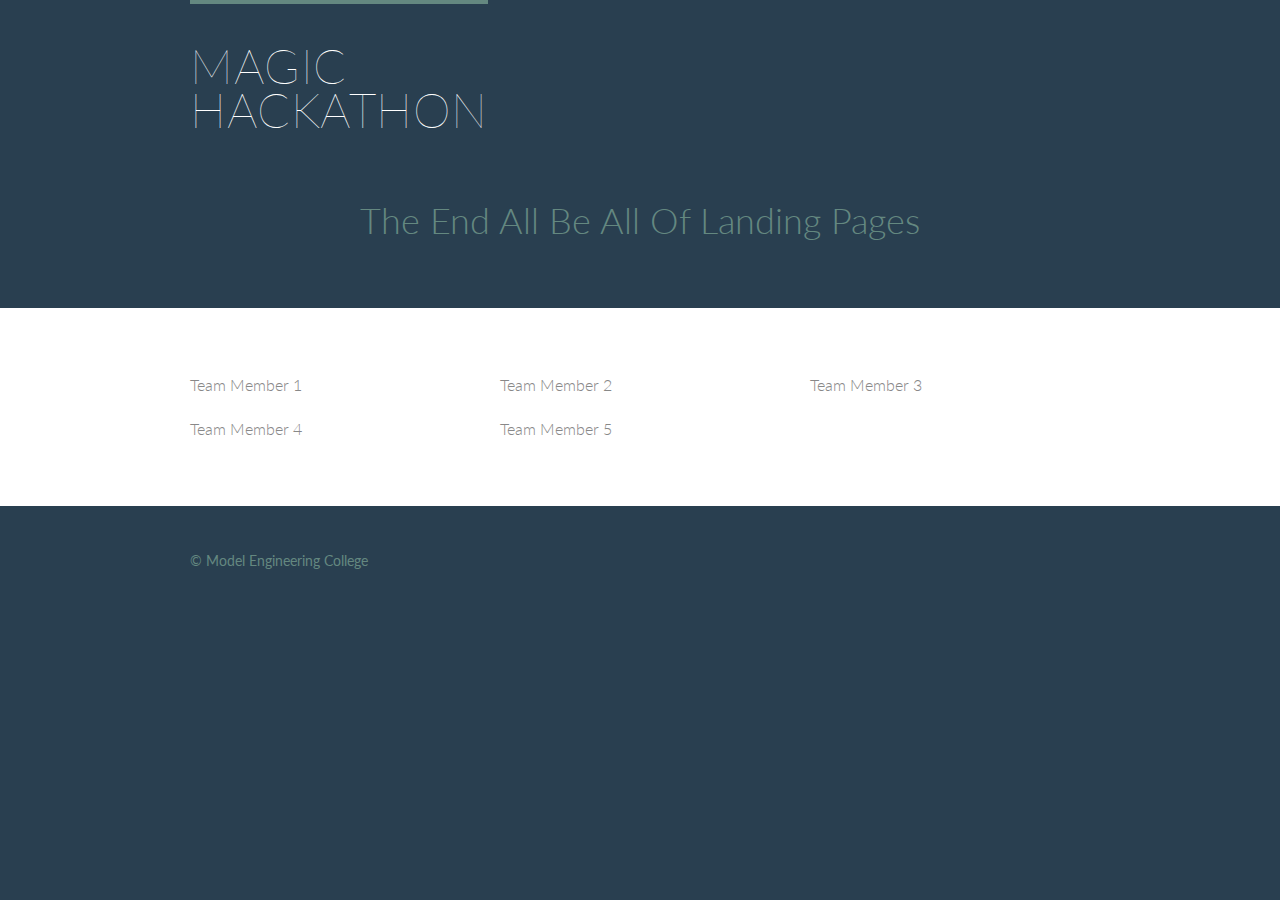
==== Problem-2/index.html @ d89810a9 "Added Problem 2 initial code" ====
<!DOCTYPE html>
<html lang="en">
  <head>
    <meta charset="utf-8">
    <title>Styles Conference</title>
    <link rel="stylesheet" href="styles.css">
    <link rel="stylesheet"
  href="http://fonts.googleapis.com/css?family=Lato:100,300,400">
  </head>
  <body>
    <header class="primary-header container group">
        <h1 class="logo">
          <a href="index.html">Magic <br> Hackathon</a>
        </h1>
    </header>
    <section class="hero container">
      <section>
        <h2>The End All Be All Of Landing Pages</h2>
      </section>
    </section>
    <section class="row">
      <div class="grid">
        <section class="teaser col-1-3">
          
          <p>Team Member 1</p>
        </section><section class="teaser col-1-3">
          
          <p>Team Member 2</p>
        </section><section class="teaser col-1-3">
          
          <p>Team Member 3</p>
        </section><section class="teaser col-1-3">
          
          <p>Team Member 4</p>
        </section><section class="teaser col-1-3">
          
          <p>Team Member 5</p>
        </section>
      </div>
    </section>
    <footer class="primary-footer container group">
        <small>&copy; Model Engineering College</small>
      </footer>  
  </body>
</html>
---- Problem-2/styles.css ----
html, body, div, span, applet, object, iframe,
h1, h2, h3, h4, h5, h6, p, blockquote, pre,
a, abbr, acronym, address, big, cite, code,
del, dfn, em, img, ins, kbd, q, s, samp,
small, strike, strong, sub, sup, tt, var,
b, u, i, center,
dl, dt, dd, ol, ul, li,
fieldset, form, label, legend,
table, caption, tbody, tfoot, thead, tr, th, td,
article, aside, canvas, details, embed,
figure, figcaption, footer, header, hgroup,
menu, nav, output, ruby, section, summary,
time, mark, audio, video {
  margin: 0;
  padding: 0;
  border: 0;
  font-size: 100%;
  font: inherit;
  vertical-align: baseline;
}
/* HTML5 display-role reset for older browsers */
article, aside, details, figcaption, figure,
footer, header, hgroup, menu, nav, section {
  display: block;
}
body {
  line-height: 1;
}
ol, ul {
  list-style: none;
}
blockquote, q {
  quotes: none;
}
blockquote:before, blockquote:after,
q:before, q:after {
  content: '';
  content: none;
}
table {
  border-collapse: collapse;
  border-spacing: 0;
}

/*
  ========================================
  Grid
  ========================================
*/ 

*,
*:before,
*:after {
  -webkit-box-sizing: border-box;
     -moz-box-sizing: border-box;
          box-sizing: border-box;
}

.container,
.grid {
  margin: 0 auto;
  width: 960px;
}

.container {
  padding-left: 30px;
  padding-right: 30px;
}

.col-1-3 {
  width: 33.33%;
}

.col-2-3 {
  width: 66.66%;
}

.col-1-3,
.col-2-3 {
  display: inline-block;
  vertical-align: top;
}

.grid,
.col-1-3,
.col-2-3 {
  padding-left: 15px;
  padding-right: 15px;
}

.teaser a:hover h3 {
  color: #a9b2b9;
}

/*
  ========================================
  Typography
  ========================================
*/

h1, h3, h4, h5, p {
  margin-bottom: 22px;
}

h1, h2, h3, h4 {
  color: #648880;
}

h1 {
  font-size: 36px;
  line-height: 44px;
}

h2 {
  font-size: 24px;
  line-height: 44px;
}

h3 {
  font-size: 21px;
}

h4 {
  font-size: 18px;
}

h5 {
  color: #a9b2b9;
  font-size: 14px;
  font-weight: 400;
  text-transform: uppercase;
}

strong {
  font-weight: 400;
}

cite, em {
  font-style: italic;
}

.tagline {
  margin: 66px 0 22px 0;
  text-align: right;
}

.primary-nav {
  font-size: 14px;
  font-weight: 400;
  letter-spacing: .5px;
  text-transform: uppercase;
}

/*
  ========================================
  Leads
  ========================================
*/

.lead {
  text-align: center;
}
.lead p {
  font-size: 21px;
  line-height: 33px;
}

/*
  ========================================
  Buttons
  ========================================
*/

.btn {
  border-radius: 5px;
  color: #fff;
  cursor: pointer;
  display: inline-block;
  font-weight: 400;
  letter-spacing: .5px;
  margin: 0;
  text-transform: uppercase;
}

.btn-alt {
  border: 1px solid #fff;
  padding: 10px 30px;
}

.btn-alt:hover {
  background: #fff;
  color: #648880;
}

/*
  ========================================
  Home
  ========================================
*/

.hero {
  color: #fff;
  line-height: 44px;
  padding: 22px 80px 66px 80px;
  text-align: center;
}

.hero h2 {
  font-size: 36px;
}

.hero p {
  font-size: 24px;
  font-weight: 100;
}

/*
  ========================================
  Clearfix
  ========================================
*/
.group:before,
.group:after {
  content: "";
  display: table;
}
.group:after {
  clear: both;
}
.group {
  clear: both;
}

/*
  ========================================
  Rows
  ========================================
*/

.row,
.row-alt {
  min-width: 960px;
}

.row {
  background: #fff;
  padding: 66px 0 44px 0;
}

.row-alt {
  background: #cbe2c1;
  background: -webkit-linear-gradient(to right, #a1d3b0, #f6f1d3);
  background: -moz-linear-gradient(to right, #a1d3b0, #f6f1d3);
  background: linear-gradient(to right, #a1d3b0, #f6f1d3);
  padding: 44px 0 22px 0;
}

/*
  ========================================
  Primary header
  ========================================
*/

.logo {
  border-top: 4px solid #648880;
  float: left;
  font-size: 48px;
  font-weight: 100;
  letter-spacing: .5px;
  line-height: 44px;
  padding: 40px 0 22px 0;
  text-transform: uppercase;
}

/*
  ========================================
  Primary footer
  ========================================
*/

.primary-footer {
  color: #648880;
  font-size: 14px;
  padding-bottom: 44px;
  padding-top: 44px;
}

.primary-footer small {
  float: left;
  font-weight: 400;
}

/*
  ========================================
  Custom styles
  ========================================
*/

body {
  background: #293f50;
  color: #888;
  font: 300 16px/22px "Lato", "Open Sans", "Helvetica Neue", Helvetica, Arial, sans-serif;
}

/*
  ========================================
  Links
  ========================================
*/

a {
  color: #648880;
  text-decoration: none;
}

a:hover {
  color: #a9b2b9;
}

p a {
  border-bottom: 1px solid #dfe2e5;
}

.primary-header a,
.primary-footer a {
  color: #fff;
}

.primary-header a:hover,
.primary-footer a:hover {
  color: #648880;
}

/*
  ========================================
  Navigation
  ========================================
*/

.nav {
  text-align: right;
}
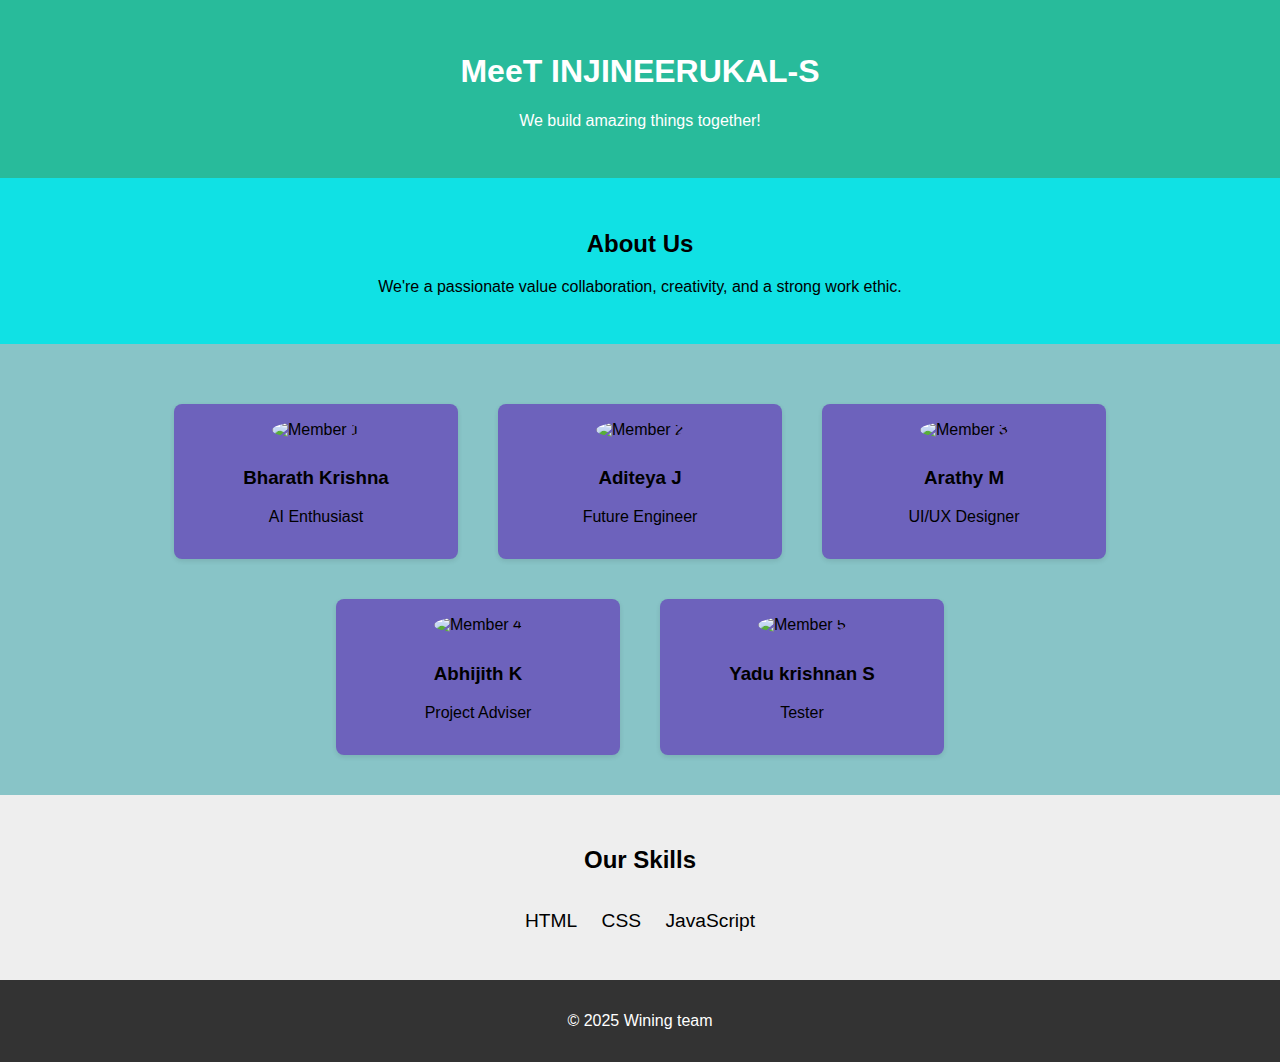
==== commit c694651e: "Add files via upload" ====
--- a/Problem-2/index.html
+++ b/Problem-2/index.html
@@ -1,45 +1,81 @@
-<!DOCTYPE html>
-<html lang="en">
-  <head>
-    <meta charset="utf-8">
-    <title>Styles Conference</title>
-    <link rel="stylesheet" href="styles.css">
-    <link rel="stylesheet"
-  href="http://fonts.googleapis.com/css?family=Lato:100,300,400">
-  </head>
-  <body>
-    <header class="primary-header container group">
-        <h1 class="logo">
-          <a href="index.html">Magic <br> Hackathon</a>
-        </h1>
-    </header>
-    <section class="hero container">
-      <section>
-        <h2>The End All Be All Of Landing Pages</h2>
-      </section>
-    </section>
-    <section class="row">
-      <div class="grid">
-        <section class="teaser col-1-3">
-          
-          <p>Team Member 1</p>
-        </section><section class="teaser col-1-3">
-          
-          <p>Team Member 2</p>
-        </section><section class="teaser col-1-3">
-          
-          <p>Team Member 3</p>
-        </section><section class="teaser col-1-3">
-          
-          <p>Team Member 4</p>
-        </section><section class="teaser col-1-3">
-          
-          <p>Team Member 5</p>
-        </section>
-      </div>
-    </section>
-    <footer class="primary-footer container group">
-        <small>&copy; Model Engineering College</small>
-      </footer>  
-  </body>
-</html>
+<!DOCTYPE html>
+<html lang="en">
+<head>
+  <meta charset="UTF-8">
+  <meta name="viewport" content="width=device-width, initial-scale=1.0">
+  <title>Our Awesome Team</title>
+  <link rel="stylesheet" href="style.css">
+</head>
+<body>
+
+  <header>
+    <h1>MeeT INJINEERUKAL-S</h1>
+    <p>We build amazing things together!</p>
+  </header>
+
+  <section class="team-intro">
+    <h2>About Us</h2>
+    <p>We're a passionate value collaboration, creativity, and a strong work ethic.</p>
+  </section>
+
+  <section class="team-members">
+    <div class="member" data-name="Bharath Krishna" data-role="AI Enthusiast" data-description="Loves Reading manga and watching anime.">
+      <img src="Bharath.jpg" alt="Member 1">
+      <h3>Bharath Krishna</h3>
+      <p>AI Enthusiast</p>
+    </div>
+
+    <div class="member" data-name="Aditeya J" data-role="Future Engineer" data-description="Master Of fucking things up">
+      <img src="Aditeya.jpg" alt="Member 2">
+      <h3>Aditeya J</h3>
+      <p>Future Engineer</p>
+    </div>
+
+    <div class="member" data-name="Arathy M" data-role="UI/UX Designer" data-description="Creates intuitive Design using figma">
+      <img src="ARATHY.jpg" alt="Member 3">
+      <h3>Arathy M</h3>
+      <p>UI/UX Designer</p>
+    </div>
+
+    <div class="member" data-name="Abhijith K" data-role="Project Adviser" data-description="Keeps everything mESSY">
+      <img src="ABHIJITH.jpg" alt="Member 4">
+      <h3>Abhijith K</h3>
+      <p>Project Adviser</p>
+    </div>
+
+    <div class="member" data-name="Yadu krishnan S" data-role=" Tester" data-description="Tests every bug on screen">
+        <img src="Yadu.jpg" alt="Member 5">
+        <h3>Yadu krishnan S</h3>
+        <p>Tester</p>
+      </div>
+
+
+
+  </section>
+
+  <section class="our-skills">
+    <h2>Our Skills</h2>
+    <ul>
+      <li>HTML</li>
+      <li>CSS</li>
+      <li>JavaScript</li>
+      
+    </ul>
+  </section>
+
+  <div id="member-modal" class="modal">
+    <div class="modal-content">
+      <span class="close">×</span>
+      <h2 id="modal-name"></h2>
+      <p id="modal-role"></p>
+      <p id="modal-description"></p>
+    </div>
+  </div>
+
+  <footer>
+    <p>© 2025 Wining team</p>
+  </footer>
+
+  <script src="script.js"></script>
+</body>
+</html>--- a/Problem-2/style.css
+++ b/Problem-2/style.css
@@ -0,0 +1,124 @@
+body {
+    font-family: sans-serif;
+    margin: 0;
+    padding: 0;
+    background-color: #88c4c7;
+  }
+  
+  header {
+    background-color: #28bb9b;
+    color: white;
+    text-align: center;
+    padding: 2em 0;
+  }
+  
+  .team-intro {
+    text-align: center;
+    padding: 2em;
+    background-color: #10e1e4;
+    margin-bottom: 20px;
+  }
+  
+  .team-members {
+    display: flex;
+    flex-wrap: wrap;
+    justify-content: center;
+    padding: 20px;
+  }
+    
+  .member {
+    width: 250px;
+    margin: 20px;
+    padding: 15px;
+    background-color: #6d62bc;
+    text-align: center;
+    border-radius: 8px;
+    box-shadow: 0 2px 5px rgba(0, 0, 0, 0.1);
+    cursor: pointer;
+    transition: transform 0.2s ease-in-out, background-color 0.2s, border-color 0.2s;
+    border: 2px solid transparent; 
+  }
+  
+  .member:hover {
+    transform: scale(1.05);
+    background-color: #433591; 
+    border-color: #b90d0d; 
+  }
+  
+  .member img {
+    width: 150px;
+    height: 150px;
+    border-radius: 50%;
+    object-fit: cover;
+    margin-bottom: 10px;
+  }
+  
+  .our-skills {
+    background-color: #eee;
+    padding: 2em;
+    text-align: center;
+  }
+  
+  .our-skills ul {
+    list-style: none;
+    padding: 0;
+    display: inline-block;
+  }
+  
+  .our-skills li {
+    display: inline-block;
+    margin: 0 10px;
+    font-size: 1.2em;
+  }
+  
+  footer {
+    background-color: #333;
+    color: white;
+    text-align: center;
+    padding: 1em 0;
+  }
+  
+  @media (max-width: 768px) {
+    .team-members {
+      flex-direction: column;
+      align-items: center;
+    }
+  
+    .member {
+      width: 80%;
+    }
+  }
+  
+  .modal {
+    display: none;
+    position: fixed;
+    z-index: 1;
+    left: 0;
+    top: 0;
+    width: 100%;
+    height: 100%;
+    overflow: auto;
+    background-color: rgba(0, 0, 0, 0.4);
+  }
+  
+  .modal-content {
+    background-color: #fefefe;
+    margin: 15% auto;
+    padding: 20px;
+    border: 1px solid #888;
+    width: 80%;
+  }
+  
+  .close {
+    color: #aaa;
+    float: right;
+    font-size: 28px;
+    font-weight: bold;
+  }
+  
+  .close:hover,
+  .close:focus {
+    color: black;
+    text-decoration: none;
+    cursor: pointer;
+  }